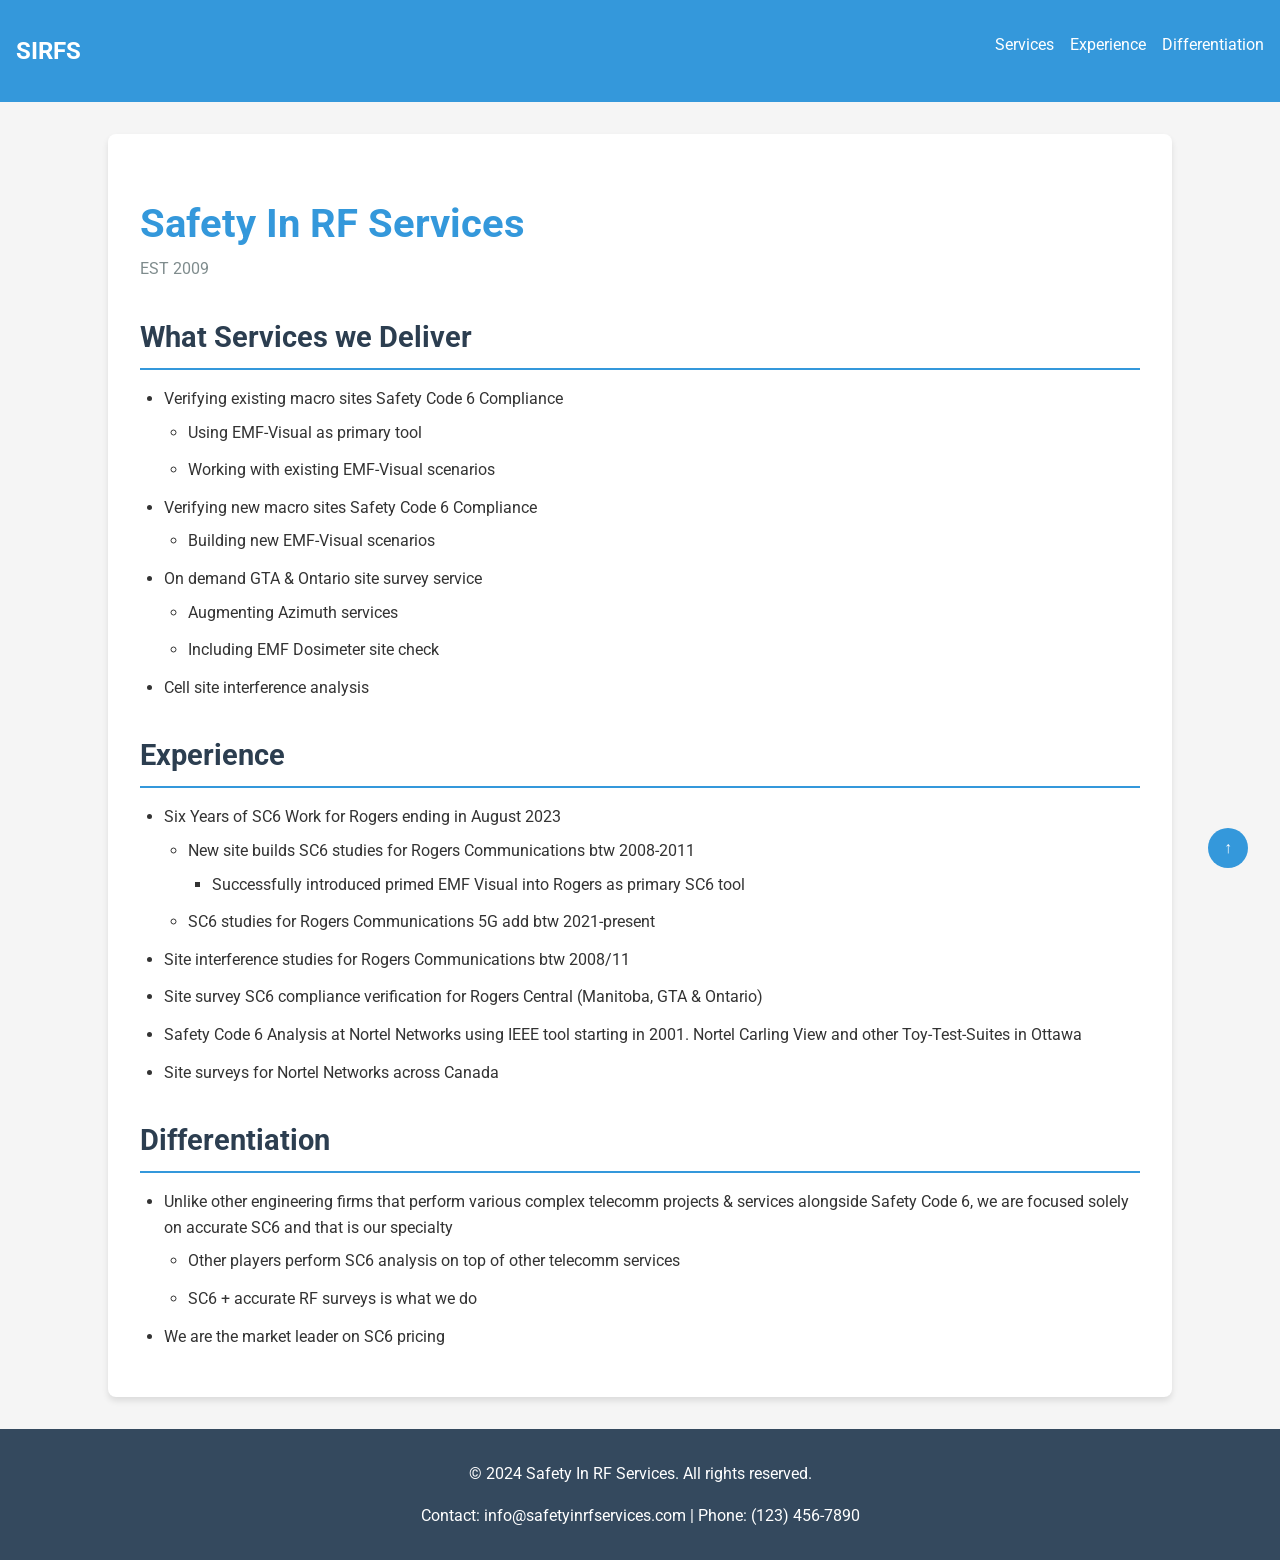
==== index.html @ 987ceb1a "Add files via upload Introduced CSS file to website and updated HTML accordingly" ====
<!DOCTYPE html>
<html lang="en">
<head>
    <meta charset="utf-8">
    <meta name="viewport" content="width=device-width, initial-scale=1">
    <title>Safety In RF Services</title>
    <link href="https://fonts.googleapis.com/css2?family=Roboto:wght@400;700&display=swap" rel="stylesheet">
    <link rel="stylesheet" href="styles.css">
</head>
<body>
    <header>
        <div class="logo">SIRFS</div>
        <nav>
            <ul>
                <li><a href="#services">Services</a></li>
                <li><a href="#experience">Experience</a></li>
                <li><a href="#differentiation">Differentiation</a></li>
            </ul>
        </nav>
    </header>

    <div class="content">
        <!-- Main Title -->
        <h1>Safety In RF Services</h1>
        <h5>EST 2009</h5>

        <!-- Services Section -->
        <div id="services" class="services">
            <h3>What Services we Deliver</h3>
            <ul>
                <li>Verifying existing macro sites Safety Code 6 Compliance
                    <ul>
                        <li>Using EMF-Visual as primary tool</li>
                        <li>Working with existing EMF-Visual scenarios</li>
                    </ul>
                </li>
                <li>Verifying new macro sites Safety Code 6 Compliance
                    <ul>
                        <li>Building new EMF-Visual scenarios</li>
                    </ul>
                </li>
                <li>On demand GTA & Ontario site survey service
                    <ul>
                        <li>Augmenting Azimuth services</li>
                        <li>Including EMF Dosimeter site check</li>
                    </ul>
                </li>
                <li>Cell site interference analysis</li>
            </ul>
        </div>

        <!-- Experience Section -->
        <div id="experience" class="experience">
            <h3>Experience</h3>
            <ul>
                <li>Six Years of SC6 Work for Rogers ending in August 2023
                    <ul>
                        <li>New site builds SC6 studies for Rogers Communications btw 2008-2011
                            <ul>
                                <li>Successfully introduced primed EMF Visual into Rogers as primary SC6 tool</li>
                            </ul>
                        </li>
                        <li>SC6 studies for Rogers Communications 5G add btw 2021-present</li>
                    </ul>
                </li>
                <li>Site interference studies for Rogers Communications btw 2008/11</li>
                <li>Site survey SC6 compliance verification for Rogers Central (Manitoba, GTA & Ontario)</li>
                <li>Safety Code 6 Analysis at Nortel Networks using IEEE tool starting in 2001. Nortel Carling View and other Toy-Test-Suites in Ottawa</li>
                <li>Site surveys for Nortel Networks across Canada</li>
            </ul>
        </div>

        <!-- Differentiation Section -->
        <div id="differentiation" class="differentiation">
            <h3>Differentiation</h3>
            <ul>
                <li>Unlike other engineering firms that perform various complex telecomm projects & services alongside Safety Code 6, we are focused solely on accurate SC6 and that is our specialty
                    <ul>
                        <li>Other players perform SC6 analysis on top of other telecomm services</li>
                        <li>SC6 + accurate RF surveys is what we do</li>
                    </ul>
                </li>
                <li>We are the market leader on SC6 pricing</li>
            </ul>
        </div>
    </div>

    <footer>
        <p>&copy; 2024 Safety In RF Services. All rights reserved.</p>
        <p>Contact: info@safetyinrfservices.com | Phone: (123) 456-7890</p>
    </footer>

    <a href="#" class="back-to-top">↑</a>
</body>
</html>
---- styles.css ----
/* Base styles */
body {
    font-family: 'Roboto', Arial, sans-serif;
    line-height: 1.6;
    color: #333;
    margin: 0;
    padding: 0;
    background-color: #f5f5f5;
}

/* Header and Navigation */
header {
    background-color: #3498db;
    color: #ffffff;
    padding: 1rem;
    display: flex;
    justify-content: space-between;
    align-items: center;
    position: sticky;
    top: 0;
    z-index: 1000;
}

.logo {
    font-size: 1.5rem;
    font-weight: bold;
}

nav ul {
    list-style-type: none;
    padding: 0;
    display: flex;
}

nav ul li {
    margin-left: 1rem;
}

nav ul li a {
    color: #ffffff;
    text-decoration: none;
    transition: color 0.3s ease;
}

nav ul li a:hover {
    color: #f1c40f;
}

/* Main content */
.content {
    max-width: 1000px;
    margin: 2rem auto;
    padding: 2rem;
    background-color: #ffffff;
    border-radius: 8px;
    box-shadow: 0 4px 6px rgba(0, 0, 0, 0.1);
}

/* Typography */
h1, h3, h5 {
    color: #2c3e50;
    margin-bottom: 1rem;
}

h1 {
    font-size: 2.5rem;
    font-weight: 700;
    margin-bottom: 0;
    color: #3498db;
}

h5 {
    font-size: 1rem;
    margin-top: 0;
    color: #7f8c8d;
    font-weight: 400;
}

h3 {
    font-size: 1.8rem;
    margin-top: 2rem;
    border-bottom: 2px solid #3498db;
    padding-bottom: 0.5rem;
}

/* List styling */
ul {
    padding-left: 1.5rem;
}

li {
    margin-bottom: 0.75rem;
}

/* Sections */
.services, .experience, .differentiation {
    margin-top: 2rem;
}

/* Nested lists */
ul ul {
    margin-top: 0.5rem;
}

/* Hover effect for list items */
li:hover {
    transform: translateX(5px);
    transition: transform 0.3s ease;
}

/* Footer */
footer {
    background-color: #34495e;
    color: #ffffff;
    text-align: center;
    padding: 1rem;
    margin-top: 2rem;
}

/* Back to top button */
.back-to-top {
    position: fixed;
    bottom: 2rem;
    right: 2rem;
    background-color: #3498db;
    color: #ffffff;
    width: 40px;
    height: 40px;
    text-align: center;
    line-height: 40px;
    border-radius: 50%;
    text-decoration: none;
    transition: background-color 0.3s ease;
}

.back-to-top:hover {
    background-color: #2980b9;
}

/* Responsive design */
@media (max-width: 768px) {
    header {
        flex-direction: column;
        align-items: flex-start;
    }

    nav ul {
        margin-top: 1rem;
    }

    nav ul li {
        margin-left: 0;
        margin-right: 1rem;
    }

    .content {
        padding: 1rem;
    }

    h1 {
        font-size: 2rem;
    }

    h3 {
        font-size: 1.5rem;
    }
}
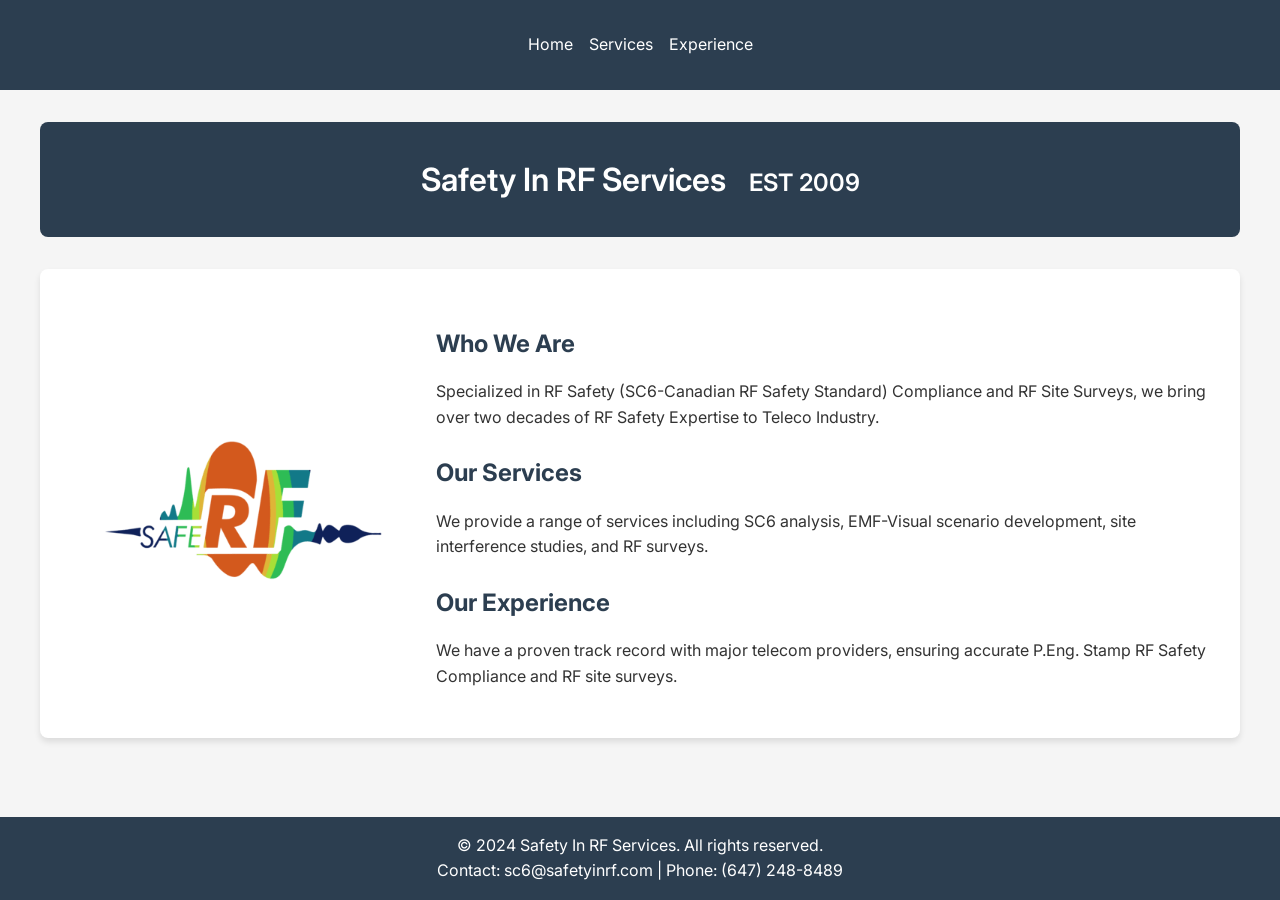
==== commit 8e5ee012: "Updated website, adding two new subsites with a javascript file" ====
--- a/index.html
+++ b/index.html
@@ -1,95 +1,53 @@
 <!DOCTYPE html>
 <html lang="en">
 <head>
-    <meta charset="utf-8">
-    <meta name="viewport" content="width=device-width, initial-scale=1">
-    <title>Safety In RF Services</title>
-    <link href="https://fonts.googleapis.com/css2?family=Roboto:wght@400;700&display=swap" rel="stylesheet">
+    <meta charset="UTF-8">
+    <meta name="viewport" content="width=device-width, initial-scale=1.0">
+    <title>Safety In RF Services - Home</title>
     <link rel="stylesheet" href="styles.css">
+    <link href="https://fonts.googleapis.com/css2?family=Inter:wght@300;400;600&display=swap" rel="stylesheet">
+    <script src="script.js" defer></script>
 </head>
 <body>
     <header>
-        <div class="logo">SIRFS</div>
-        <nav>
-            <ul>
-                <li><a href="#services">Services</a></li>
-                <li><a href="#experience">Experience</a></li>
-                <li><a href="#differentiation">Differentiation</a></li>
-            </ul>
-        </nav>
+        <div class="container">
+            <nav>
+                <ul>
+                    <li><a href="index.html">Home</a></li>
+                    <li><a href="services.html">Services</a></li>
+                    <li><a href="experience.html">Experience</a></li>
+                </ul>
+            </nav>
+        </div>
     </header>
 
-    <div class="content">
-        <!-- Main Title -->
-        <h1>Safety In RF Services</h1>
-        <h5>EST 2009</h5>
-
-        <!-- Services Section -->
-        <div id="services" class="services">
-            <h3>What Services we Deliver</h3>
-            <ul>
-                <li>Verifying existing macro sites Safety Code 6 Compliance
-                    <ul>
-                        <li>Using EMF-Visual as primary tool</li>
-                        <li>Working with existing EMF-Visual scenarios</li>
-                    </ul>
-                </li>
-                <li>Verifying new macro sites Safety Code 6 Compliance
-                    <ul>
-                        <li>Building new EMF-Visual scenarios</li>
-                    </ul>
-                </li>
-                <li>On demand GTA & Ontario site survey service
-                    <ul>
-                        <li>Augmenting Azimuth services</li>
-                        <li>Including EMF Dosimeter site check</li>
-                    </ul>
-                </li>
-                <li>Cell site interference analysis</li>
-            </ul>
-        </div>
-
-        <!-- Experience Section -->
-        <div id="experience" class="experience">
-            <h3>Experience</h3>
-            <ul>
-                <li>Six Years of SC6 Work for Rogers ending in August 2023
-                    <ul>
-                        <li>New site builds SC6 studies for Rogers Communications btw 2008-2011
-                            <ul>
-                                <li>Successfully introduced primed EMF Visual into Rogers as primary SC6 tool</li>
-                            </ul>
-                        </li>
-                        <li>SC6 studies for Rogers Communications 5G add btw 2021-present</li>
-                    </ul>
-                </li>
-                <li>Site interference studies for Rogers Communications btw 2008/11</li>
-                <li>Site survey SC6 compliance verification for Rogers Central (Manitoba, GTA & Ontario)</li>
-                <li>Safety Code 6 Analysis at Nortel Networks using IEEE tool starting in 2001. Nortel Carling View and other Toy-Test-Suites in Ottawa</li>
-                <li>Site surveys for Nortel Networks across Canada</li>
-            </ul>
-        </div>
-
-        <!-- Differentiation Section -->
-        <div id="differentiation" class="differentiation">
-            <h3>Differentiation</h3>
-            <ul>
-                <li>Unlike other engineering firms that perform various complex telecomm projects & services alongside Safety Code 6, we are focused solely on accurate SC6 and that is our specialty
-                    <ul>
-                        <li>Other players perform SC6 analysis on top of other telecomm services</li>
-                        <li>SC6 + accurate RF surveys is what we do</li>
-                    </ul>
-                </li>
-                <li>We are the market leader on SC6 pricing</li>
-            </ul>
-        </div>
-    </div>
+    <main class="content container">
+        <section class="hero">
+            <h1 class="hero-title">Safety In RF Services <span class="hero-subtitle">EST 2009</span></h1>
+        </section>
+        
+        <section class="about">
+            <div class="about-content">
+                <div class="logo-box">
+                    <img src="SRFLogo_R.png" alt="Safety In RF Services Logo" class="hero-logo">
+                </div>
+                <div class="text-content">
+                    <h3>Who We Are</h3>
+                    <p>Specialized in RF Safety (SC6-Canadian RF Safety Standard) Compliance and RF Site Surveys, we bring over two decades of RF Safety Expertise to Teleco Industry.</p>
+                    <h3>Our Services</h3>
+                    <p>We provide a range of services including SC6 analysis, EMF-Visual scenario development, site interference studies, and RF surveys.</p>
+                    <h3>Our Experience</h3>
+                    <p>We have a proven track record with major telecom providers, ensuring accurate P.Eng. Stamp RF Safety Compliance and RF site surveys.</p>
+                </div>
+            </div>
+        </section>
+    </main>
 
     <footer>
-        <p>&copy; 2024 Safety In RF Services. All rights reserved.</p>
-        <p>Contact: info@safetyinrfservices.com | Phone: (123) 456-7890</p>
+        <div class="container">
+            <p>© 2024 Safety In RF Services. All rights reserved.</p>
+            <p>Contact: sc6@safetyinrf.com | Phone: (647) 248-8489</p>
+        </div>
     </footer>
-
-    <a href="#" class="back-to-top">↑</a>
 </body>
 </html>
--- a/styles.css
+++ b/styles.css
@@ -1,167 +1,247 @@
-/* Base styles */
+:root {
+    --primary-color: #2c3e50;
+    --secondary-color: #6c757d;
+    --background-light: #f5f5f5;
+    --text-dark: #333;
+    --text-light: #6c757d;
+    --border-color: #dee2e6;
+    --white: #ffffff;
+    --content-max-width: 1200px;
+}
+
 body {
-    font-family: 'Roboto', Arial, sans-serif;
+    font-family: 'Inter', Arial, sans-serif;
     line-height: 1.6;
-    color: #333;
+    color: var(--text-dark);
     margin: 0;
     padding: 0;
-    background-color: #f5f5f5;
-}
-
-/* Header and Navigation */
+    background-color: var(--background-light);
+    display: flex;
+    flex-direction: column;
+    min-height: 100vh;
+}
+
+.container {
+    max-width: var(--content-max-width);
+    margin: 0 auto;
+    padding: 0 1rem;
+    width: 100%;
+    box-sizing: border-box;
+}
+
 header {
-    background-color: #3498db;
-    color: #ffffff;
-    padding: 1rem;
-    display: flex;
-    justify-content: space-between;
-    align-items: center;
+    background-color: var(--primary-color);
+    color: var(--white);
+    padding: 1rem 0;
     position: sticky;
     top: 0;
     z-index: 1000;
-}
-
-.logo {
-    font-size: 1.5rem;
-    font-weight: bold;
+    display: flex;
+    justify-content: center; /* Center the navigation */
+    align-items: center;
+}
+
+header .container {
+    display: flex;
+    justify-content: center; /* Center the navigation */
+    align-items: center;
 }
 
 nav ul {
     list-style-type: none;
     padding: 0;
     display: flex;
-}
-
-nav ul li {
-    margin-left: 1rem;
+    gap: 1rem;
 }
 
 nav ul li a {
-    color: #ffffff;
+    color: var(--white);
     text-decoration: none;
     transition: color 0.3s ease;
+    position: relative;
+}
+
+nav ul li a::after {
+    content: '';
+    position: absolute;
+    width: 0;
+    height: 2px;
+    bottom: -5px;
+    left: 0;
+    background-color: var(--white);
+    transition: width 0.3s ease;
 }
 
 nav ul li a:hover {
-    color: #f1c40f;
-}
-
-/* Main content */
+    color: rgba(255, 255, 255, 0.8);
+}
+
+nav ul li a:hover::after {
+    width: 100%;
+}
+
 .content {
-    max-width: 1000px;
-    margin: 2rem auto;
+    padding: 2rem 0;
+    flex: 1;
+    width: 100%;
+    max-width: var(--content-max-width);
+    margin: 0 auto;
+}
+
+.hero {
+    text-align: center;
+    padding: 2rem 0;
+    background-color: var(--primary-color);
+    color: var(--white);
+    border-radius: 8px;
+    margin-bottom: 2rem;
+    width: 100%;
+}
+
+.hero-title {
+    color: var(--white);
+    font-size: 2rem;
+    margin: 0;
+    font-weight: 600;
+}
+
+.hero-subtitle {
+    font-size: 1.5rem;
+    margin-left: 1rem;
+    color: var(--white);
+}
+
+.about, .services, .experience, .service-details, .experience-details, .differentiation {
+    background-color: var(--white);
     padding: 2rem;
-    background-color: #ffffff;
     border-radius: 8px;
     box-shadow: 0 4px 6px rgba(0, 0, 0, 0.1);
-}
-
-/* Typography */
-h1, h3, h5 {
-    color: #2c3e50;
+    margin-bottom: 2rem;
+    width: 100%;
+    box-sizing: border-box;
+}
+
+.about-content, .experience-content {
+    display: flex;
+    align-items: center;
+    width: 100%;
+}
+
+.logo-box {
+    padding: 1rem;
+    border-radius: 8px;
+    display: flex;
+    align-items: center;
+    justify-content: center;
+    margin-right: 2rem;
+    flex-shrink: 0;
+}
+
+.hero-logo {
+    max-width: 300px;
+    height: auto;
+}
+
+.services-content {
+    display: flex;
+    align-items: center;
+    width: 100%;
+    box-sizing: border-box;
+}
+
+.services-logo {
+    width: 400px;
+    height: 300px;
+    border: 5px solid var(--primary-color);
+    border-radius: 15px;
+}
+
+.experience-logo {
+    max-width: 170px; /* Smaller size for experience.html */
+    height: auto;
+    border: 5px solid var(--primary-color);
+    border-radius: 15px;
+}
+
+.text-content {
+    flex: 1;
+    width: 100%;
+    box-sizing: border-box;
+}
+
+h1, h3 {
+    color: var(--primary-color);
     margin-bottom: 1rem;
 }
 
 h1 {
-    font-size: 2.5rem;
-    font-weight: 700;
-    margin-bottom: 0;
-    color: #3498db;
-}
-
-h5 {
-    font-size: 1rem;
+    font-size: 2rem;
     margin-top: 0;
-    color: #7f8c8d;
-    font-weight: 400;
+    font-weight: 600;
 }
 
 h3 {
-    font-size: 1.8rem;
-    margin-top: 2rem;
-    border-bottom: 2px solid #3498db;
-    padding-bottom: 0.5rem;
-}
-
-/* List styling */
-ul {
-    padding-left: 1.5rem;
-}
-
-li {
-    margin-bottom: 0.75rem;
-}
-
-/* Sections */
-.services, .experience, .differentiation {
-    margin-top: 2rem;
-}
-
-/* Nested lists */
-ul ul {
-    margin-top: 0.5rem;
-}
-
-/* Hover effect for list items */
-li:hover {
-    transform: translateX(5px);
-    transition: transform 0.3s ease;
-}
-
-/* Footer */
+    font-size: 1.5rem;
+    margin-top: 1.5rem;
+}
+
 footer {
-    background-color: #34495e;
-    color: #ffffff;
+    background-color: var(--primary-color);
+    color: var(--white);
     text-align: center;
-    padding: 1rem;
-    margin-top: 2rem;
-}
-
-/* Back to top button */
-.back-to-top {
-    position: fixed;
-    bottom: 2rem;
-    right: 2rem;
-    background-color: #3498db;
-    color: #ffffff;
-    width: 40px;
-    height: 40px;
-    text-align: center;
-    line-height: 40px;
-    border-radius: 50%;
-    text-decoration: none;
-    transition: background-color 0.3s ease;
-}
-
-.back-to-top:hover {
-    background-color: #2980b9;
-}
-
-/* Responsive design */
+    padding: 1rem 0;
+    width: 100%;
+    margin-top: auto;
+}
+
 @media (max-width: 768px) {
-    header {
+    header .container {
+        flex-direction: column;
+        align-items: center; /* Center the navigation */
+    }
+
+    nav ul {
+        margin-top: 1rem;
+        flex-direction: column;
+    }
+
+    nav ul li {
+        margin-bottom: 0.5rem;
+    }
+
+    .content {
+        padding: 1rem;
+    }
+
+    .hero-title {
+        font-size: 1.5rem;
+    }
+
+    .hero-subtitle {
+        font-size: 1.2rem;
+    }
+
+    .about-content, .experience-content, .services-content {
         flex-direction: column;
         align-items: flex-start;
-    }
-
-    nav ul {
-        margin-top: 1rem;
-    }
-
-    nav ul li {
-        margin-left: 0;
-        margin-right: 1rem;
-    }
-
-    .content {
-        padding: 1rem;
-    }
-
-    h1 {
-        font-size: 2rem;
-    }
-
-    h3 {
-        font-size: 1.5rem;
+        width: 100%;
+    }
+
+    .logo-box {
+        margin-bottom: 1rem;
+        margin-right: 0;
+    }
+
+    .hero-logo {
+        max-width: 200px;
+    }
+
+    .services-logo {
+        width: 300px;
+        height: 225px;
+    }
+
+    .experience-logo {
+        max-width: 100px; /* Smaller size for smaller screens */
     }
 }
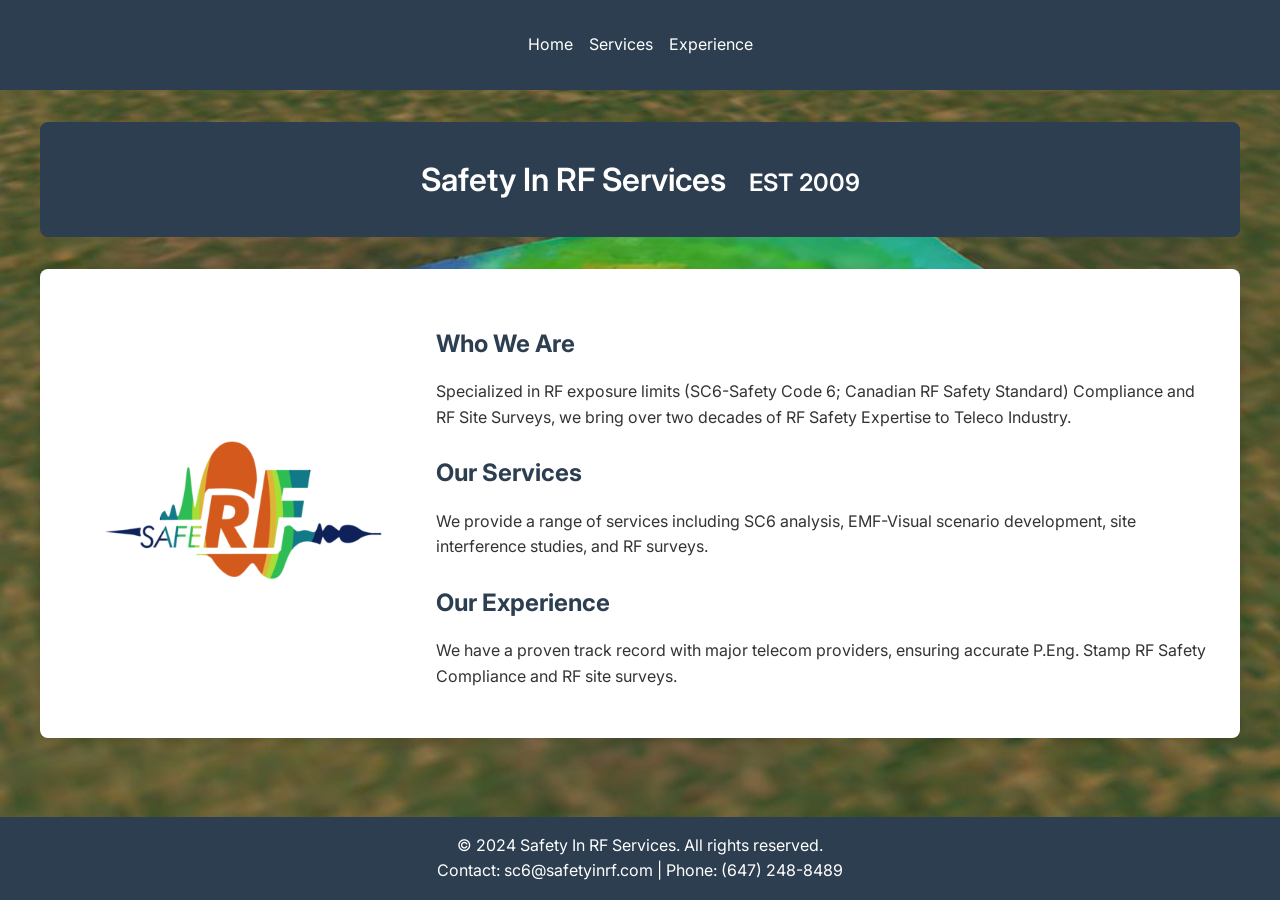
==== commit 1007f8e8: "Updated Background, added hyperlink & small edits" ====
--- a/index.html
+++ b/index.html
@@ -33,7 +33,7 @@
                 </div>
                 <div class="text-content">
                     <h3>Who We Are</h3>
-                    <p>Specialized in RF Safety (SC6-Canadian RF Safety Standard) Compliance and RF Site Surveys, we bring over two decades of RF Safety Expertise to Teleco Industry.</p>
+                    <p>Specialized in RF exposure limits (SC6-Safety Code 6; Canadian RF Safety Standard) Compliance and RF Site Surveys, we bring over two decades of RF Safety Expertise to Teleco Industry.</p>
                     <h3>Our Services</h3>
                     <p>We provide a range of services including SC6 analysis, EMF-Visual scenario development, site interference studies, and RF surveys.</p>
                     <h3>Our Experience</h3>
--- a/styles.css
+++ b/styles.css
@@ -15,7 +15,8 @@
     color: var(--text-dark);
     margin: 0;
     padding: 0;
-    background-color: var(--background-light);
+    background: url('background.jpg') no-repeat center center fixed;
+    background-size: cover;
     display: flex;
     flex-direction: column;
     min-height: 100vh;
